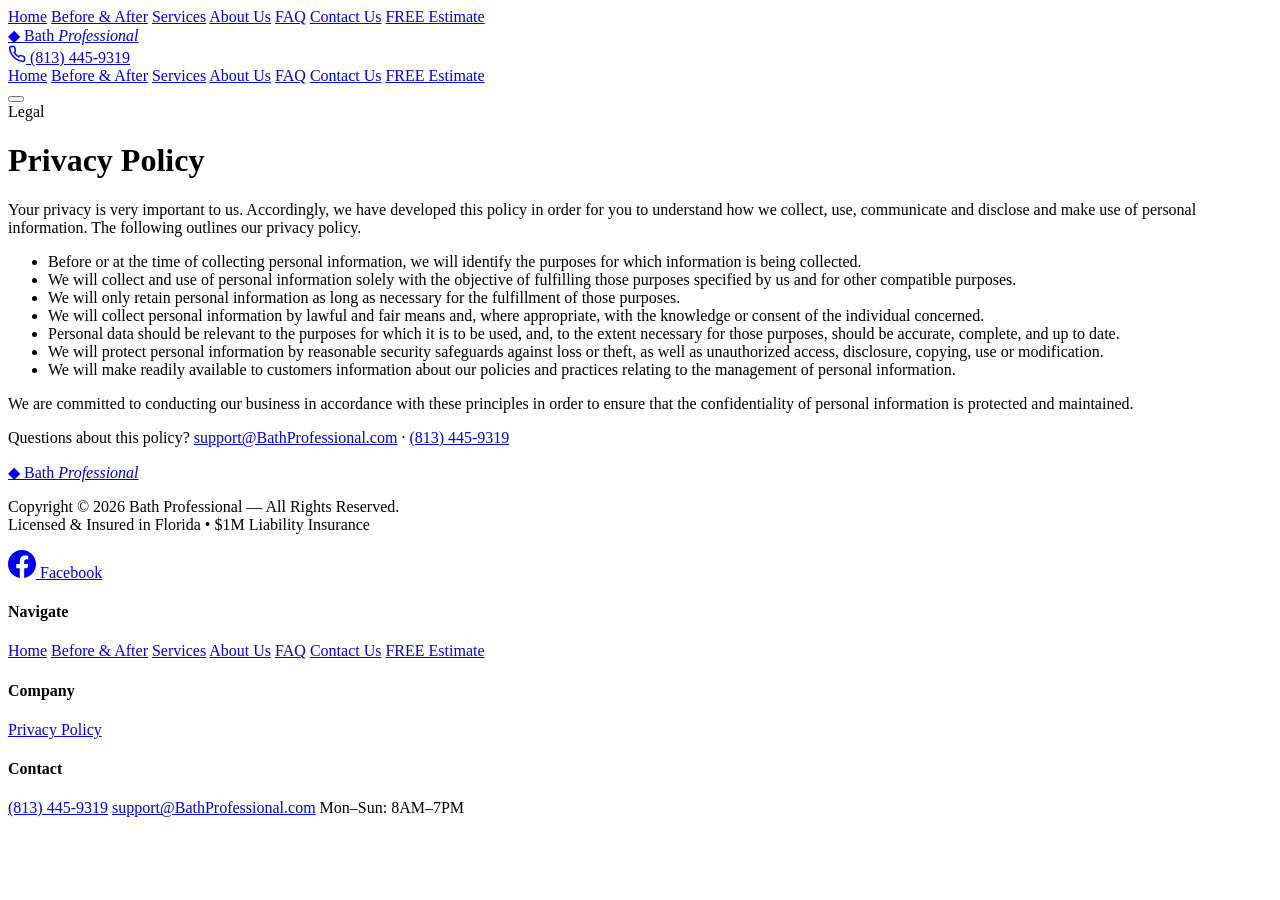
==== privacy-policy.html @ d3279433 "Add bathtub favicon for browser tab icon." ====
<!DOCTYPE html>
<html lang="en">
<head>
  <meta charset="UTF-8">
  <meta name="viewport" content="width=device-width, initial-scale=1.0, viewport-fit=cover">
  <meta name="description" content="Bath Professional privacy policy — how we collect, use, and protect your personal information for Tampa bathtub refinishing customers.">
  <meta name="robots" content="index, follow">
  <link rel="canonical" href="https://www.bathprofessional.com/privacy-policy.html">
  <title>Privacy Policy | Bath Professional — Tampa Bathtub Refinishing</title>
  <link rel="icon" href="/favicon.ico" sizes="any">
  <link rel="icon" type="image/svg+xml" href="images/favicon.svg">
  <link rel="icon" type="image/png" sizes="32x32" href="images/favicon-32.png">
  <link rel="apple-touch-icon" sizes="180x180" href="images/apple-touch-icon.png">
  <link rel="preconnect" href="https://fonts.googleapis.com">
  <link rel="preconnect" href="https://fonts.gstatic.com" crossorigin>
  <link href="https://fonts.googleapis.com/css2?family=Cormorant+Garamond:ital,wght@0,400;0,600;1,400&family=Outfit:wght@300;400;500;600;700;800&display=swap" rel="stylesheet">
  <link rel="stylesheet" href="css/privacy.css">
</head>
<body>
  <!-- Mobile Menu Overlay -->
  <div class="mobile-menu" id="mobileMenu" aria-hidden="true">
    <div class="mobile-menu-bg"></div>
    <nav class="mobile-nav">
      <a href="index.html#hero" class="mobile-nav-link">Home</a>
      <a href="index.html#transformations" class="mobile-nav-link">Before &amp; After</a>
      <a href="index.html#services" class="mobile-nav-link">Services</a>
      <a href="index.html#about" class="mobile-nav-link">About Us</a>
      <a href="index.html#faq" class="mobile-nav-link">FAQ</a>
      <a href="index.html#contact" class="mobile-nav-link">Contact Us</a>
      <a href="index.html#contact" class="mobile-nav-link mobile-nav-cta">FREE Estimate</a>
    </nav>
  </div>

  <!-- Header -->
  <header class="header scrolled" id="header">
    <div class="header-inner">
      <a href="index.html" class="logo">
        <span class="logo-icon">◆</span>
        <span class="logo-text">Bath <em>Professional</em></span>
      </a>
      <div class="header-phones">
        <a href="tel:+18134459319" class="header-phone" aria-label="Call Bath Professional at (813) 445-9319">
          <svg width="18" height="18" viewBox="0 0 24 24" fill="none" stroke="currentColor" stroke-width="2" aria-hidden="true"><path d="M22 16.92v3a2 2 0 01-2.18 2 19.79 19.79 0 01-8.63-3.07 19.5 19.5 0 01-6-6 19.79 19.79 0 01-3.07-8.67A2 2 0 014.11 2h3a2 2 0 012 1.72c.127.96.361 1.903.7 2.81a2 2 0 01-.45 2.11L8.09 9.91a16 16 0 006 6l1.27-1.27a2 2 0 012.11-.45c.907.339 1.85.573 2.81.7A2 2 0 0122 16.92z"/></svg>
          <span>(813) 445-9319</span>
        </a>
      </div>
      <nav class="nav-desktop">
        <a href="index.html#hero">Home</a>
        <a href="index.html#transformations">Before &amp; After</a>
        <a href="index.html#services">Services</a>
        <a href="index.html#about">About Us</a>
        <a href="index.html#faq">FAQ</a>
        <a href="index.html#contact">Contact Us</a>
        <a href="index.html#contact" class="nav-cta">FREE Estimate</a>
      </nav>
      <button class="menu-toggle" id="menuToggle" aria-label="Open menu">
        <span></span><span></span><span></span>
      </button>
    </div>
  </header>

  <main class="legal-page">
    <div class="container legal-content">
      <span class="section-tag">Legal</span>
      <h1 class="legal-title">Privacy Policy</h1>
      <p class="legal-intro">Your privacy is very important to us. Accordingly, we have developed this policy in order for you to understand how we collect, use, communicate and disclose and make use of personal information. The following outlines our privacy policy.</p>
      <ul class="legal-list">
        <li>Before or at the time of collecting personal information, we will identify the purposes for which information is being collected.</li>
        <li>We will collect and use of personal information solely with the objective of fulfilling those purposes specified by us and for other compatible purposes.</li>
        <li>We will only retain personal information as long as necessary for the fulfillment of those purposes.</li>
        <li>We will collect personal information by lawful and fair means and, where appropriate, with the knowledge or consent of the individual concerned.</li>
        <li>Personal data should be relevant to the purposes for which it is to be used, and, to the extent necessary for those purposes, should be accurate, complete, and up to date.</li>
        <li>We will protect personal information by reasonable security safeguards against loss or theft, as well as unauthorized access, disclosure, copying, use or modification.</li>
        <li>We will make readily available to customers information about our policies and practices relating to the management of personal information.</li>
      </ul>
      <p class="legal-outro">We are committed to conducting our business in accordance with these principles in order to ensure that the confidentiality of personal information is protected and maintained.</p>
      <p class="legal-contact">Questions about this policy? <a href="mailto:support@BathProfessional.com">support@BathProfessional.com</a> · <a href="tel:+18134459319">(813) 445-9319</a></p>
    </div>
  </main>

  <footer class="footer">
    <div class="container footer-inner">
      <div class="footer-brand">
        <a href="index.html" class="logo">
          <span class="logo-icon">◆</span>
          <span class="logo-text">Bath <em>Professional</em></span>
        </a>
        <p>Copyright © 2026 Bath Professional — All Rights Reserved.<br>Licensed &amp; Insured in Florida • $1M Liability Insurance</p>
        <div class="footer-social">
          <a href="https://www.facebook.com/bathprofessional" class="footer-facebook" target="_blank" rel="noopener noreferrer" aria-label="Follow Bath Professional on Facebook">
            <svg class="footer-facebook-icon" width="28" height="28" viewBox="0 0 24 24" aria-hidden="true" focusable="false">
              <path fill="currentColor" d="M24 12.073C24 5.405 18.627 0 12 0S0 5.405 0 12.073C0 18.1 4.388 23.094 10.125 24v-8.437H7.078v-3.49h3.047V9.43c0-3.007 1.792-4.669 4.533-4.669 1.312 0 2.686.235 2.686.235v2.953h-1.513c-1.491 0-1.956.925-1.956 1.874v2.25h3.328l-.532 3.49h-2.796V24C19.612 23.094 24 18.1 24 12.073z"/>
            </svg>
            <span class="footer-facebook-text">Facebook</span>
          </a>
        </div>
      </div>
      <div class="footer-links">
        <div class="footer-col">
          <h4>Navigate</h4>
          <a href="index.html#hero">Home</a>
          <a href="index.html#transformations">Before &amp; After</a>
          <a href="index.html#services">Services</a>
          <a href="index.html#about">About Us</a>
          <a href="index.html#faq">FAQ</a>
          <a href="index.html#contact">Contact Us</a>
          <a href="index.html#contact">FREE Estimate</a>
        </div>
        <div class="footer-col">
          <h4>Company</h4>
          <a href="privacy-policy.html" aria-current="page">Privacy Policy</a>
        </div>
        <div class="footer-col">
          <h4>Contact</h4>
          <a href="tel:+18134459319">(813) 445-9319</a>
          <a href="mailto:support@BathProfessional.com">support@BathProfessional.com</a>
          <span class="footer-hours">Mon–Sun: 8AM–7PM</span>
        </div>
      </div>
    </div>
  </footer>

  <script>
    (function () {
      const menuToggle = document.getElementById('menuToggle');
      const mobileMenu = document.getElementById('mobileMenu');
      const header = document.getElementById('header');

      menuToggle?.addEventListener('click', () => {
        const open = mobileMenu.classList.toggle('open');
        menuToggle.classList.toggle('active', open);
        document.body.classList.toggle('menu-open', open);
        mobileMenu.setAttribute('aria-hidden', String(!open));
      });

      document.querySelectorAll('.mobile-nav-link').forEach((link) => {
        link.addEventListener('click', () => {
          mobileMenu.classList.remove('open');
          menuToggle.classList.remove('active');
          document.body.classList.remove('menu-open');
        });
      });

      window.addEventListener('scroll', () => {
        header.classList.toggle('scrolled', window.scrollY > 80);
      }, { passive: true });
    })();
  </script>
  <!-- Start of LiveChat (www.livechat.com) code -->
  <script>
    window.__lc = window.__lc || {};
    window.__lc.license = 19828424;
    window.__lc.integration_name = "manual_onboarding";
    window.__lc.product_name = "livechat";
    ;(function(n,t,c){function i(n){return e._h?e._h.apply(null,n):e._q.push(n)}var e={_q:[],_h:null,_v:"2.0",on:function(){i(["on",c.call(arguments)])},once:function(){i(["once",c.call(arguments)])},off:function(){i(["off",c.call(arguments)])},get:function(){if(!e._h)throw new Error("[LiveChatWidget] You can't use getters before load.");return i(["get",c.call(arguments)])},call:function(){i(["call",c.call(arguments)])},init:function(){var n=t.createElement("script");n.async=!0,n.type="text/javascript",n.src="https://cdn.livechatinc.com/tracking.js",t.head.appendChild(n)}};!n.__lc.asyncInit&&e.init(),n.LiveChatWidget=n.LiveChatWidget||e}(window,document,[].slice))
  </script>
  <noscript><a href="https://www.livechat.com/chat-with/19828424/" rel="nofollow">Chat with us</a>, powered by <a href="https://www.livechat.com/?welcome" rel="noopener nofollow" target="_blank">LiveChat</a></noscript>
  <!-- End of LiveChat code -->
</body>
</html>
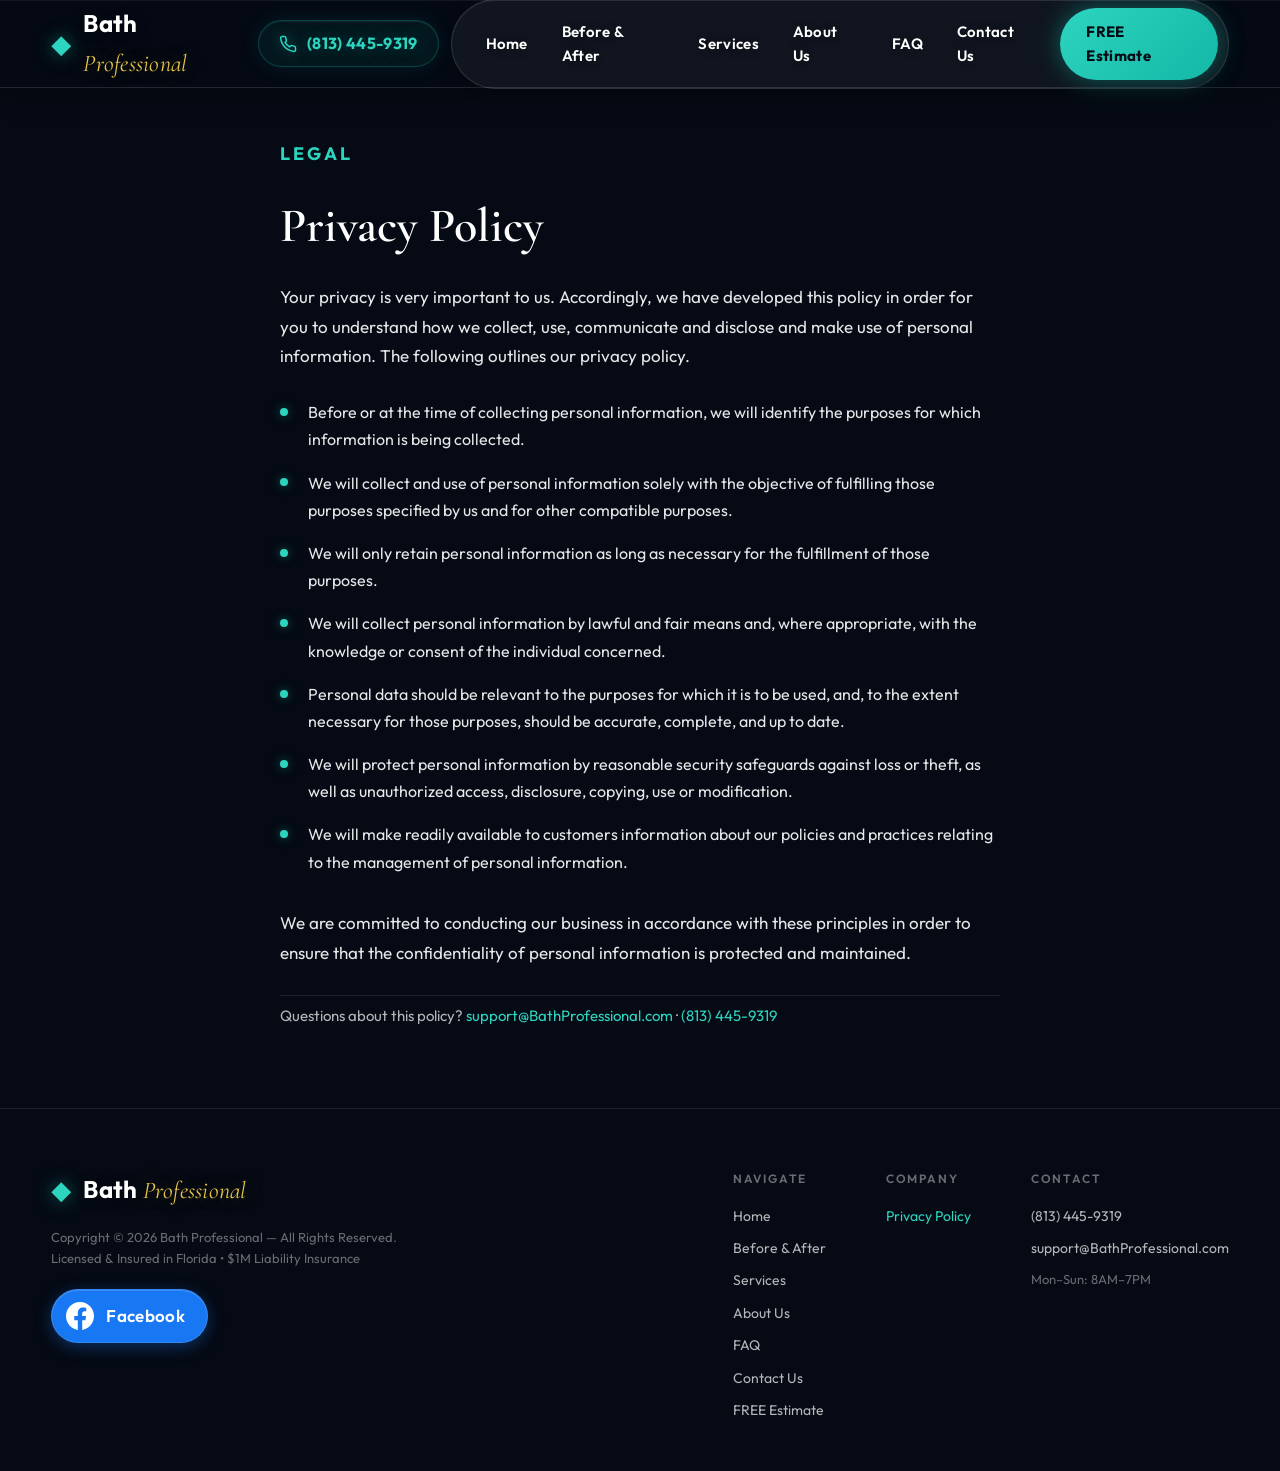
==== commit e2cbb156: "Force native cursors in Firefox and Edge; bust CSS cache." ====
--- a/privacy-policy.html
+++ b/privacy-policy.html
@@ -14,7 +14,11 @@
   <link rel="preconnect" href="https://fonts.googleapis.com">
   <link rel="preconnect" href="https://fonts.gstatic.com" crossorigin>
   <link href="https://fonts.googleapis.com/css2?family=Cormorant+Garamond:ital,wght@0,400;0,600;1,400&family=Outfit:wght@300;400;500;600;700;800&display=swap" rel="stylesheet">
-  <link rel="stylesheet" href="css/privacy.css">
+  <style>
+    html, body, body * { cursor: auto !important; }
+    a, a *, button, button *, .btn, .header-phone, .nav-cta, .menu-toggle, .faq-question, .mobile-nav-link { cursor: pointer !important; }
+  </style>
+  <link rel="stylesheet" href="css/privacy.css?v=cursor4">
 </head>
 <body>
   <!-- Mobile Menu Overlay -->
@@ -149,12 +153,16 @@
   <!-- Start of LiveChat (www.livechat.com) code -->
   <script>
     window.__lc = window.__lc || {};
-    window.__lc.license = 19828424;
+    window.__lc.license = 19896439;
     window.__lc.integration_name = "manual_onboarding";
     window.__lc.product_name = "livechat";
-    ;(function(n,t,c){function i(n){return e._h?e._h.apply(null,n):e._q.push(n)}var e={_q:[],_h:null,_v:"2.0",on:function(){i(["on",c.call(arguments)])},once:function(){i(["once",c.call(arguments)])},off:function(){i(["off",c.call(arguments)])},get:function(){if(!e._h)throw new Error("[LiveChatWidget] You can't use getters before load.");return i(["get",c.call(arguments)])},call:function(){i(["call",c.call(arguments)])},init:function(){var n=t.createElement("script");n.async=!0,n.type="text/javascript",n.src="https://cdn.livechatinc.com/tracking.js",t.head.appendChild(n)}};!n.__lc.asyncInit&&e.init(),n.LiveChatWidget=n.LiveChatWidget||e}(window,document,[].slice))
+    function bootLiveChat() {
+      ;(function(n,t,c){function i(n){return e._h?e._h.apply(null,n):e._q.push(n)}var e={_q:[],_h:null,_v:"2.0",on:function(){i(["on",c.call(arguments)])},once:function(){i(["once",c.call(arguments)])},off:function(){i(["off",c.call(arguments)])},get:function(){if(!e._h)throw new Error("[LiveChatWidget] You can't use getters before load.");return i(["get",c.call(arguments)])},call:function(){i(["call",c.call(arguments)])},init:function(){var n=t.createElement("script");n.async=!0,n.type="text/javascript",n.src="https://cdn.livechatinc.com/tracking.js",t.head.appendChild(n)}};!n.__lc.asyncInit&&e.init(),n.LiveChatWidget=n.LiveChatWidget||e}(window,document,[].slice))
+    }
+    if ('requestIdleCallback' in window) requestIdleCallback(bootLiveChat, { timeout: 3500 });
+    else setTimeout(bootLiveChat, 2200);
   </script>
-  <noscript><a href="https://www.livechat.com/chat-with/19828424/" rel="nofollow">Chat with us</a>, powered by <a href="https://www.livechat.com/?welcome" rel="noopener nofollow" target="_blank">LiveChat</a></noscript>
+  <noscript><a href="https://www.livechat.com/chat-with/19896439/" rel="nofollow">Chat with us</a>, powered by <a href="https://www.livechat.com/?welcome" rel="noopener nofollow" target="_blank">LiveChat</a></noscript>
   <!-- End of LiveChat code -->
 </body>
 </html>
--- a/css/privacy.css
+++ b/css/privacy.css
@@ -0,0 +1,567 @@
+:root {
+  --navy-950: #050a14;
+  --white: #ffffff;
+  --white-90: rgba(255, 255, 255, 0.9);
+  --white-70: rgba(255, 255, 255, 0.7);
+  --white-40: rgba(255, 255, 255, 0.4);
+  --white-10: rgba(255, 255, 255, 0.1);
+  --teal: #14b8a6;
+  --teal-bright: #2dd4bf;
+  --teal-glow: rgba(20, 184, 166, 0.5);
+  --gold-light: #e8c547;
+  --serif: 'Cormorant Garamond', Georgia, serif;
+  --sans: 'Outfit', system-ui, sans-serif;
+  --ease-out-expo: cubic-bezier(0.16, 1, 0.3, 1);
+  --header-h: 88px;
+}
+
+*, *::before, *::after { box-sizing: border-box; margin: 0; padding: 0; }
+
+html {
+  scroll-behavior: smooth;
+  -webkit-font-smoothing: antialiased;
+  overflow-x: hidden;
+}
+
+body {
+  font-family: var(--sans);
+  background: var(--navy-950);
+  color: var(--white);
+  line-height: 1.6;
+  overflow-x: hidden;
+  -webkit-text-size-adjust: 100%;
+  cursor: auto;
+}
+
+body.menu-open { overflow: hidden; }
+a { color: inherit; text-decoration: none; }
+button { font-family: inherit; cursor: pointer; border: none; background: none; }
+a { cursor: pointer; }
+
+.container {
+  width: min(1280px, 92vw);
+  margin: 0 auto;
+}
+
+.section-tag {
+  display: inline-block;
+  font-size: clamp(0.9375rem, 1.6vw, 1.125rem);
+  font-weight: 700;
+  letter-spacing: 0.18em;
+  text-transform: uppercase;
+  color: var(--teal-bright);
+  margin-bottom: 18px;
+}
+
+.header {
+  position: fixed;
+  top: 0; left: 0; right: 0;
+  z-index: 1000;
+  height: var(--header-h);
+  background: rgba(5, 10, 20, 0.72);
+  backdrop-filter: blur(16px);
+  -webkit-backdrop-filter: blur(16px);
+  border-bottom: 1px solid rgba(255, 255, 255, 0.12);
+  box-shadow:
+    0 4px 24px rgba(0, 0, 0, 0.35),
+    inset 0 1px 0 rgba(255, 255, 255, 0.06);
+  transition: background 0.4s, backdrop-filter 0.4s, box-shadow 0.4s, border-color 0.4s;
+}
+
+.header.scrolled {
+  background: rgba(5, 10, 20, 0.94);
+  backdrop-filter: blur(24px);
+  -webkit-backdrop-filter: blur(24px);
+  border-bottom-color: rgba(20, 184, 166, 0.25);
+  box-shadow:
+    0 8px 40px rgba(0, 0, 0, 0.45),
+    0 0 0 1px rgba(20, 184, 166, 0.08),
+    inset 0 1px 0 rgba(255, 255, 255, 0.08);
+}
+
+.header-inner {
+  display: flex;
+  align-items: center;
+  justify-content: space-between;
+  gap: 12px;
+  height: 100%;
+  width: min(1280px, 92vw);
+  margin: 0 auto;
+}
+
+.logo {
+  display: flex;
+  align-items: center;
+  gap: 12px;
+  padding: 0;
+  font-weight: 700;
+  font-size: 1.5rem;
+  letter-spacing: 0.01em;
+  color: var(--white);
+  text-shadow: 0 1px 12px rgba(0, 0, 0, 0.4);
+  transition: opacity 0.3s;
+}
+
+.logo:hover { opacity: 0.9; }
+
+.logo-icon {
+  color: var(--teal-bright);
+  font-size: 1.625rem;
+  filter: drop-shadow(0 0 8px var(--teal-glow));
+}
+
+.logo em {
+  font-family: var(--serif);
+  font-style: italic;
+  font-weight: 400;
+  color: var(--gold-light);
+  text-shadow: 0 0 20px rgba(201, 162, 39, 0.35);
+}
+
+.header-phones {
+  display: flex;
+  align-items: center;
+  gap: 8px;
+  flex-shrink: 0;
+}
+
+.header-phone {
+  display: inline-flex;
+  align-items: center;
+  gap: 10px;
+  padding: 10px 20px;
+  font-size: 1rem;
+  font-weight: 700;
+  letter-spacing: 0.02em;
+  color: var(--teal-bright);
+  background: rgba(20, 184, 166, 0.08);
+  border: 1px solid rgba(20, 184, 166, 0.28);
+  border-radius: 100px;
+  box-shadow:
+    0 0 20px rgba(20, 184, 166, 0.12),
+    inset 0 1px 0 rgba(255, 255, 255, 0.06);
+  text-shadow: 0 0 16px rgba(20, 184, 166, 0.35);
+  transition: color 0.3s, background 0.3s, border-color 0.3s, box-shadow 0.3s, transform 0.3s;
+  flex-shrink: 0;
+  white-space: nowrap;
+}
+
+.header-phone svg {
+  flex-shrink: 0;
+  filter: drop-shadow(0 0 6px var(--teal-glow));
+}
+
+.header-phone:hover {
+  color: var(--white);
+  background: rgba(20, 184, 166, 0.18);
+  border-color: rgba(45, 212, 191, 0.5);
+  box-shadow: 0 0 28px rgba(20, 184, 166, 0.28);
+  transform: translateY(-1px);
+}
+
+.nav-desktop {
+  display: flex;
+  align-items: center;
+  gap: 6px;
+  padding: 8px 10px 8px 20px;
+  background: rgba(255, 255, 255, 0.05);
+  border: 1px solid rgba(255, 255, 255, 0.12);
+  border-radius: 100px;
+  box-shadow:
+    0 4px 20px rgba(0, 0, 0, 0.2),
+    inset 0 1px 0 rgba(255, 255, 255, 0.06);
+}
+
+.nav-desktop a {
+  font-size: 0.9375rem;
+  font-weight: 600;
+  letter-spacing: 0.02em;
+  color: var(--white);
+  padding: 10px 14px;
+  border-radius: 100px;
+  transition: color 0.3s, background 0.3s, text-shadow 0.3s;
+  position: relative;
+  text-shadow: 0 1px 8px rgba(0, 0, 0, 0.35);
+}
+
+.nav-desktop a::after {
+  content: '';
+  position: absolute;
+  bottom: 6px; left: 50%;
+  width: 0; height: 2px;
+  background: linear-gradient(90deg, var(--teal-bright), var(--gold-light));
+  border-radius: 2px;
+  transform: translateX(-50%);
+  transition: width 0.3s var(--ease-out-expo);
+}
+
+.nav-desktop a:hover {
+  color: var(--teal-bright);
+  background: rgba(20, 184, 166, 0.12);
+  text-shadow: 0 0 16px rgba(20, 184, 166, 0.4);
+}
+
+.nav-desktop a:hover::after { width: calc(100% - 28px); }
+
+.nav-cta {
+  padding: 12px 26px !important;
+  margin-left: 6px;
+  background: linear-gradient(135deg, var(--teal-bright), var(--teal)) !important;
+  border-radius: 100px;
+  color: var(--navy-950) !important;
+  font-weight: 700 !important;
+  letter-spacing: 0.03em;
+  box-shadow: 0 0 24px var(--teal-glow), 0 4px 16px rgba(0, 0, 0, 0.25);
+  transition: transform 0.3s, box-shadow 0.3s, background 0.3s !important;
+  text-shadow: none !important;
+}
+
+.nav-cta::after { display: none !important; }
+
+.nav-cta:hover {
+  color: var(--navy-950) !important;
+  background: linear-gradient(135deg, #5eead4, var(--teal-bright)) !important;
+  transform: translateY(-2px);
+  box-shadow: 0 0 40px var(--teal-glow), 0 6px 20px rgba(0, 0, 0, 0.3);
+}
+
+.menu-toggle {
+  display: none;
+  flex-direction: column;
+  gap: 6px;
+  padding: 12px 14px;
+  background: rgba(255, 255, 255, 0.08);
+  border: 1px solid rgba(255, 255, 255, 0.15);
+  border-radius: 12px;
+  box-shadow: 0 4px 16px rgba(0, 0, 0, 0.25);
+}
+
+.menu-toggle span {
+  display: block;
+  width: 26px; height: 2.5px;
+  background: var(--white);
+  border-radius: 2px;
+  box-shadow: 0 0 6px rgba(255, 255, 255, 0.3);
+  transition: transform 0.3s, opacity 0.3s;
+}
+
+.menu-toggle.active span:nth-child(1) { transform: translateY(8px) rotate(45deg); }
+.menu-toggle.active span:nth-child(2) { opacity: 0; }
+.menu-toggle.active span:nth-child(3) { transform: translateY(-8px) rotate(-45deg); }
+
+@media (max-width: 1180px) {
+  .nav-desktop a {
+    font-size: 0.8125rem;
+    padding: 8px 10px;
+  }
+
+  .nav-desktop {
+    gap: 2px;
+    padding: 6px 8px 6px 14px;
+  }
+
+  .nav-cta {
+    padding: 10px 18px !important;
+    font-size: 0.8125rem !important;
+  }
+
+  .logo { font-size: 1.25rem; }
+
+  .header-phone {
+    font-size: 0.875rem;
+    padding: 8px 16px;
+    gap: 8px;
+  }
+}
+
+@media (max-width: 1024px) {
+  .nav-desktop { display: none; }
+  .menu-toggle { display: flex; }
+}
+
+@media (max-width: 520px) {
+  .header-phone span { font-size: 0.8125rem; }
+
+  .header-phone {
+    padding: 8px 12px;
+    gap: 6px;
+  }
+}
+
+.mobile-menu {
+  position: fixed;
+  inset: 0;
+  z-index: 999;
+  pointer-events: none;
+  opacity: 0;
+  transition: opacity 0.5s;
+}
+
+.mobile-menu.open {
+  pointer-events: all;
+  opacity: 1;
+}
+
+.mobile-menu-bg {
+  position: absolute;
+  inset: 0;
+  background: var(--navy-950);
+  transform: translateY(-100%);
+  transition: transform 0.6s var(--ease-out-expo);
+}
+
+.mobile-menu.open .mobile-menu-bg { transform: translateY(0); }
+
+.mobile-nav {
+  position: relative;
+  z-index: 1;
+  display: flex;
+  flex-direction: column;
+  align-items: center;
+  justify-content: center;
+  height: 100%;
+  gap: 24px;
+}
+
+.mobile-nav-link {
+  font-family: var(--serif);
+  font-size: 2rem;
+  opacity: 0;
+  transform: translateY(30px);
+  transition: opacity 0.4s, transform 0.4s, color 0.3s;
+}
+
+.mobile-menu.open .mobile-nav-link {
+  opacity: 1;
+  transform: translateY(0);
+}
+
+.mobile-menu.open .mobile-nav-link:nth-child(1) { transition-delay: 0.1s; }
+.mobile-menu.open .mobile-nav-link:nth-child(2) { transition-delay: 0.15s; }
+.mobile-menu.open .mobile-nav-link:nth-child(3) { transition-delay: 0.2s; }
+.mobile-menu.open .mobile-nav-link:nth-child(4) { transition-delay: 0.25s; }
+.mobile-menu.open .mobile-nav-link:nth-child(5) { transition-delay: 0.3s; }
+.mobile-menu.open .mobile-nav-link:nth-child(6) { transition-delay: 0.35s; }
+.mobile-menu.open .mobile-nav-link:nth-child(7) { transition-delay: 0.4s; }
+
+.mobile-nav-link:hover { color: var(--teal-bright); }
+
+.mobile-nav-cta {
+  margin-top: 16px;
+  padding: 16px 40px;
+  background: linear-gradient(135deg, var(--teal), #0d9488);
+  border-radius: 100px;
+  font-family: var(--sans);
+  font-size: 1rem !important;
+  font-weight: 600;
+}
+
+.footer {
+  background: var(--navy-950);
+  border-top: 1px solid var(--white-10);
+  padding: 60px 0 40px;
+}
+
+.footer-inner {
+  display: flex;
+  justify-content: space-between;
+  flex-wrap: wrap;
+  gap: 40px;
+}
+
+.footer-brand p {
+  margin-top: 16px;
+  font-size: 0.8125rem;
+  color: var(--white-40);
+}
+
+.footer-links {
+  display: flex;
+  gap: 60px;
+}
+
+.footer-col h4 {
+  font-size: 0.75rem;
+  font-weight: 600;
+  letter-spacing: 0.15em;
+  text-transform: uppercase;
+  color: var(--white-40);
+  margin-bottom: 16px;
+}
+
+.footer-col a {
+  display: block;
+  font-size: 0.875rem;
+  color: var(--white-70);
+  margin-bottom: 10px;
+  transition: color 0.3s;
+}
+
+.footer-col a:hover { color: var(--teal-bright); }
+
+.footer-social {
+  display: flex;
+  align-items: center;
+  gap: 16px;
+  margin-top: 20px;
+}
+
+.footer-facebook {
+  display: inline-flex;
+  align-items: center;
+  gap: 12px;
+  padding: 12px 22px 12px 14px;
+  border-radius: 999px;
+  font-size: 1.0625rem;
+  font-weight: 600;
+  letter-spacing: 0.02em;
+  color: #fff !important;
+  background: #1877f2;
+  border: 1px solid rgba(255, 255, 255, 0.12);
+  box-shadow:
+    0 4px 16px rgba(24, 119, 242, 0.35),
+    inset 0 1px 0 rgba(255, 255, 255, 0.15);
+  transition: transform 0.25s ease, box-shadow 0.25s ease, background 0.25s ease;
+  text-decoration: none;
+}
+
+.footer-facebook:hover {
+  color: #fff !important;
+  background: #166fe5;
+  transform: translateY(-2px);
+  box-shadow:
+    0 8px 24px rgba(24, 119, 242, 0.45),
+    inset 0 1px 0 rgba(255, 255, 255, 0.2);
+}
+
+.footer-facebook:active { transform: translateY(0); }
+
+.footer-facebook-icon {
+  width: 28px;
+  height: 28px;
+  flex-shrink: 0;
+  display: block;
+}
+
+.footer-facebook-text { line-height: 1; }
+
+.footer-hours {
+  display: block;
+  font-size: 0.8125rem;
+  color: var(--white-40);
+  margin-top: 8px;
+}
+
+.footer-col a[aria-current="page"] { color: var(--teal-bright); }
+
+.legal-page {
+  padding: 140px 0 80px;
+  background: var(--navy-950);
+  min-height: 50vh;
+}
+
+.legal-content { max-width: 720px; }
+
+.legal-title {
+  font-family: var(--serif);
+  font-size: clamp(2.25rem, 5vw, 3rem);
+  font-weight: 600;
+  color: var(--white);
+  margin: 12px 0 28px;
+  line-height: 1.15;
+}
+
+.legal-intro,
+.legal-outro {
+  font-size: 1.0625rem;
+  color: var(--white-90);
+  line-height: 1.75;
+  margin-bottom: 28px;
+}
+
+.legal-list {
+  list-style: none;
+  padding: 0;
+  margin: 0 0 32px;
+  display: flex;
+  flex-direction: column;
+  gap: 16px;
+}
+
+.legal-list li {
+  position: relative;
+  padding-left: 28px;
+  font-size: 1rem;
+  color: var(--white-90);
+  line-height: 1.7;
+}
+
+.legal-list li::before {
+  content: '';
+  position: absolute;
+  left: 0;
+  top: 0.55em;
+  width: 8px;
+  height: 8px;
+  border-radius: 50%;
+  background: var(--teal-bright);
+  box-shadow: 0 0 10px var(--teal-glow);
+}
+
+.legal-contact {
+  font-size: 0.9375rem;
+  color: var(--white-70);
+  padding-top: 8px;
+  border-top: 1px solid var(--white-10);
+}
+
+.legal-contact a {
+  color: var(--teal-bright);
+  transition: color 0.3s;
+}
+
+.legal-contact a:hover { color: var(--white); }
+
+@media (max-width: 768px) {
+  :root { --header-h: 72px; }
+  body, button { cursor: auto; }
+  .container { width: min(1280px, 94vw); }
+
+  .footer { padding: 48px 0 32px; }
+
+  .footer-inner {
+    flex-direction: column;
+    gap: 32px;
+  }
+
+  .footer-links {
+    flex-direction: column;
+    gap: 28px;
+    width: 100%;
+  }
+
+  .footer-col { width: 100%; }
+
+  .legal-page { padding: calc(var(--header-h) + 32px) 0 56px; }
+
+  .mobile-nav {
+    justify-content: flex-start;
+    overflow-y: auto;
+    padding: calc(var(--header-h) + 28px) 24px 40px;
+    gap: 18px;
+  }
+
+  .mobile-nav-link { font-size: clamp(1.5rem, 6vw, 1.875rem); }
+
+  .mobile-nav-cta {
+    margin-top: 8px;
+    width: 100%;
+    max-width: 280px;
+    text-align: center;
+  }
+
+  .menu-toggle {
+    min-width: 48px;
+    min-height: 48px;
+  }
+}
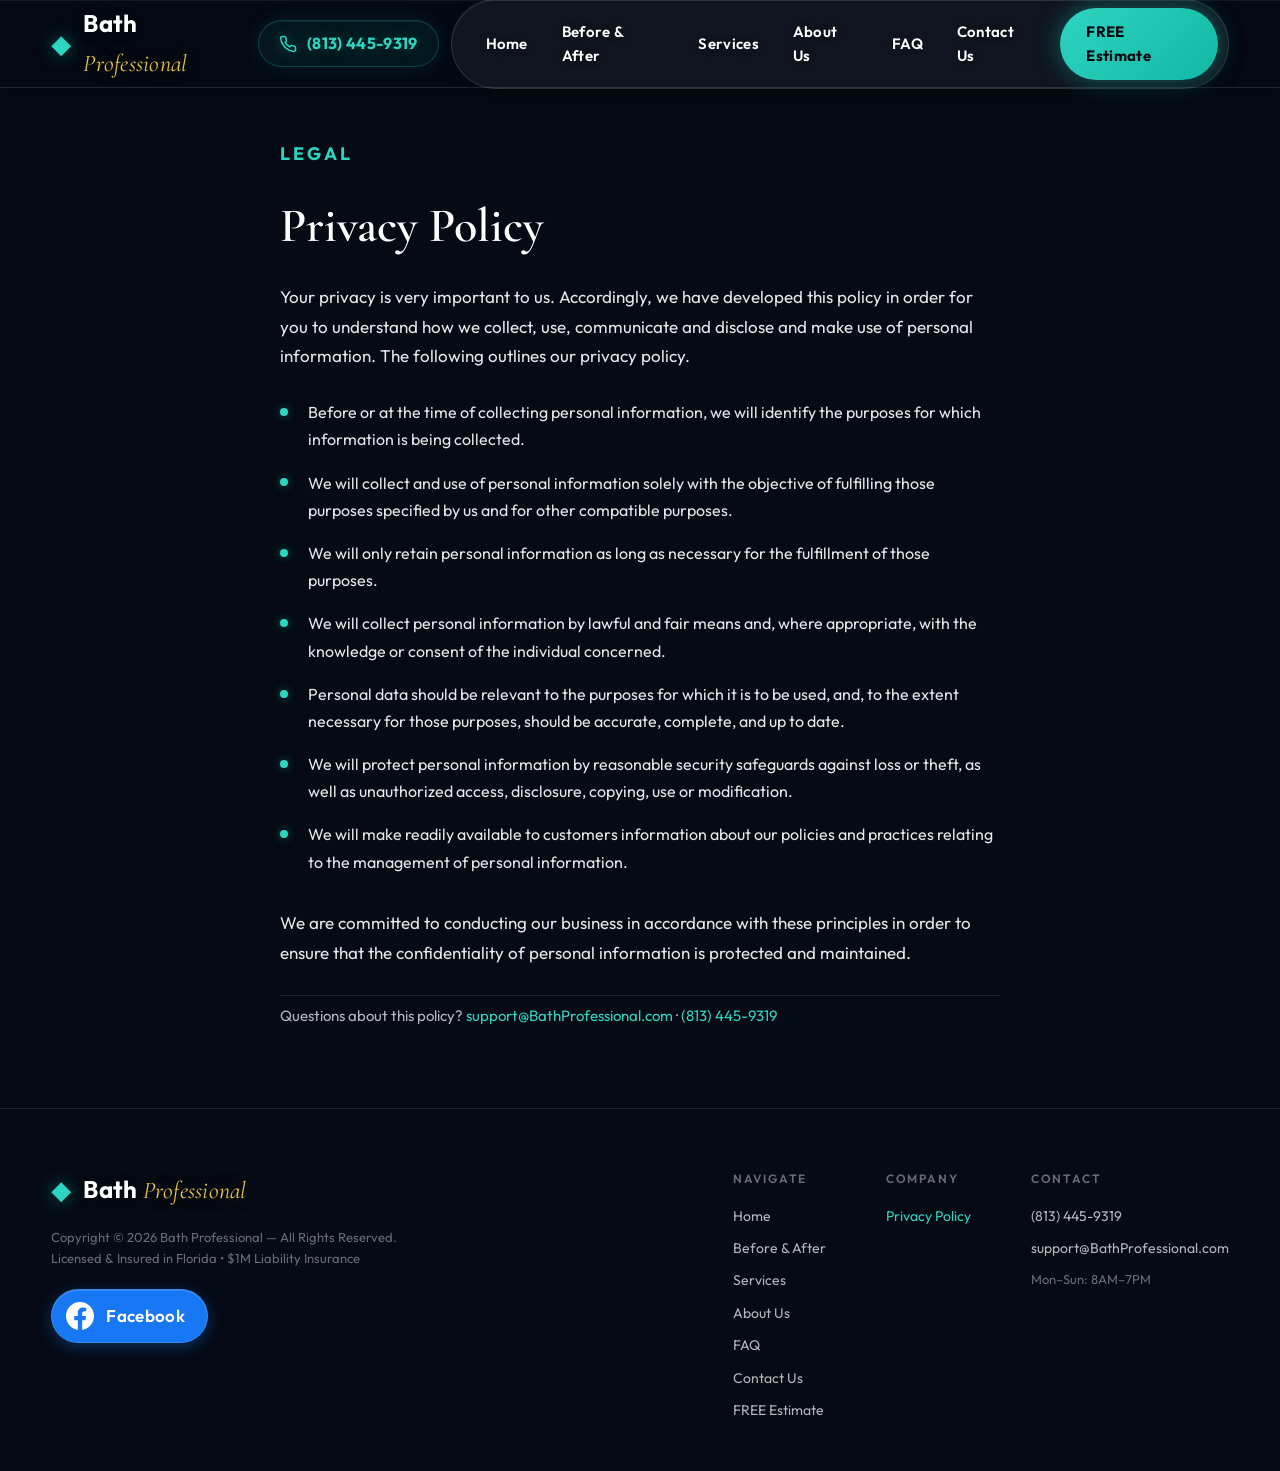
==== commit 6e1e2edd: "Optimize font loading and animation work without visual changes" ====
--- a/privacy-policy.html
+++ b/privacy-policy.html
@@ -5,24 +5,25 @@
   <meta name="viewport" content="width=device-width, initial-scale=1.0, viewport-fit=cover">
   <meta name="description" content="Bath Professional privacy policy — how we collect, use, and protect your personal information for Tampa bathtub refinishing customers.">
   <meta name="robots" content="index, follow">
-  <link rel="canonical" href="https://www.bathprofessional.com/privacy-policy.html">
+  <link rel="canonical" href="https://bath-professional.com/privacy-policy">
   <title>Privacy Policy | Bath Professional — Tampa Bathtub Refinishing</title>
   <link rel="icon" href="/favicon.ico" sizes="any">
   <link rel="icon" type="image/svg+xml" href="images/favicon.svg">
   <link rel="icon" type="image/png" sizes="32x32" href="images/favicon-32.png">
   <link rel="apple-touch-icon" sizes="180x180" href="images/apple-touch-icon.png">
-  <link rel="preconnect" href="https://fonts.googleapis.com">
-  <link rel="preconnect" href="https://fonts.gstatic.com" crossorigin>
-  <link href="https://fonts.googleapis.com/css2?family=Cormorant+Garamond:ital,wght@0,400;0,600;1,400&family=Outfit:wght@300;400;500;600;700;800&display=swap" rel="stylesheet">
+  <link rel="preload" href="fonts/QGYvz_MVcBeNP4NJtEtq.woff2" as="font" type="font/woff2" crossorigin>
+  <link rel="preload" href="fonts/co3bmX5slCNuHLi8bLeY9MK7whWMhyjYqXtK.woff2" as="font" type="font/woff2" crossorigin>
+  <link rel="stylesheet" href="css/fonts.css?v=20260930">
   <style>
     html, body, body * { cursor: auto !important; }
     a, a *, button, button *, .btn, .header-phone, .nav-cta, .menu-toggle, .faq-question, .mobile-nav-link { cursor: pointer !important; }
   </style>
-  <link rel="stylesheet" href="css/privacy.css?v=cursor4">
+  <link rel="stylesheet" href="css/privacy.css?v=perf20260930">
+  <script defer src="js/mobile-menu.js?v=20260930"></script>
 </head>
 <body>
   <!-- Mobile Menu Overlay -->
-  <div class="mobile-menu" id="mobileMenu" aria-hidden="true">
+  <div class="mobile-menu" id="mobileMenu" aria-hidden="true" inert>
     <div class="mobile-menu-bg"></div>
     <nav class="mobile-nav">
       <a href="index.html#hero" class="mobile-nav-link">Home</a>
@@ -57,7 +58,7 @@
         <a href="index.html#contact">Contact Us</a>
         <a href="index.html#contact" class="nav-cta">FREE Estimate</a>
       </nav>
-      <button class="menu-toggle" id="menuToggle" aria-label="Open menu">
+      <button class="menu-toggle" id="menuToggle" aria-label="Open menu" aria-expanded="false" aria-controls="mobileMenu">
         <span></span><span></span><span></span>
       </button>
     </div>
@@ -126,24 +127,7 @@
 
   <script>
     (function () {
-      const menuToggle = document.getElementById('menuToggle');
-      const mobileMenu = document.getElementById('mobileMenu');
       const header = document.getElementById('header');
-
-      menuToggle?.addEventListener('click', () => {
-        const open = mobileMenu.classList.toggle('open');
-        menuToggle.classList.toggle('active', open);
-        document.body.classList.toggle('menu-open', open);
-        mobileMenu.setAttribute('aria-hidden', String(!open));
-      });
-
-      document.querySelectorAll('.mobile-nav-link').forEach((link) => {
-        link.addEventListener('click', () => {
-          mobileMenu.classList.remove('open');
-          menuToggle.classList.remove('active');
-          document.body.classList.remove('menu-open');
-        });
-      });
 
       window.addEventListener('scroll', () => {
         header.classList.toggle('scrolled', window.scrollY > 80);
--- a/css/fonts.css
+++ b/css/fonts.css
@@ -0,0 +1,244 @@
+/* cyrillic-ext */
+@font-face {
+  font-family: 'Cormorant Garamond';
+  font-style: italic;
+  font-weight: 400;
+  font-display: swap;
+  src: url('../fonts/co3smX5slCNuHLi8bLeY9MK7whWMhyjYrGFEsdtdc62E6zd58jD-hdM8Efs.woff2') format('woff2');
+  unicode-range: U+0460-052F, U+1C80-1C8A, U+20B4, U+2DE0-2DFF, U+A640-A69F, U+FE2E-FE2F;
+}
+/* cyrillic */
+@font-face {
+  font-family: 'Cormorant Garamond';
+  font-style: italic;
+  font-weight: 400;
+  font-display: swap;
+  src: url('../fonts/co3smX5slCNuHLi8bLeY9MK7whWMhyjYrGFEsdtdc62E6zd58jD-jNM8Efs.woff2') format('woff2');
+  unicode-range: U+0301, U+0400-045F, U+0490-0491, U+04B0-04B1, U+2116;
+}
+/* vietnamese */
+@font-face {
+  font-family: 'Cormorant Garamond';
+  font-style: italic;
+  font-weight: 400;
+  font-display: swap;
+  src: url('../fonts/co3smX5slCNuHLi8bLeY9MK7whWMhyjYrGFEsdtdc62E6zd58jD-h9M8Efs.woff2') format('woff2');
+  unicode-range: U+0102-0103, U+0110-0111, U+0128-0129, U+0168-0169, U+01A0-01A1, U+01AF-01B0, U+0300-0301, U+0303-0304, U+0308-0309, U+0323, U+0329, U+1EA0-1EF9, U+20AB;
+}
+/* latin-ext */
+@font-face {
+  font-family: 'Cormorant Garamond';
+  font-style: italic;
+  font-weight: 400;
+  font-display: swap;
+  src: url('../fonts/co3smX5slCNuHLi8bLeY9MK7whWMhyjYrGFEsdtdc62E6zd58jD-htM8Efs.woff2') format('woff2');
+  unicode-range: U+0100-02BA, U+02BD-02C5, U+02C7-02CC, U+02CE-02D7, U+02DD-02FF, U+0304, U+0308, U+0329, U+1D00-1DBF, U+1E00-1E9F, U+1EF2-1EFF, U+2020, U+20A0-20AB, U+20AD-20C0, U+2113, U+2C60-2C7F, U+A720-A7FF;
+}
+/* latin */
+@font-face {
+  font-family: 'Cormorant Garamond';
+  font-style: italic;
+  font-weight: 400;
+  font-display: swap;
+  src: url('../fonts/co3smX5slCNuHLi8bLeY9MK7whWMhyjYrGFEsdtdc62E6zd58jD-iNM8.woff2') format('woff2');
+  unicode-range: U+0000-00FF, U+0131, U+0152-0153, U+02BB-02BC, U+02C6, U+02DA, U+02DC, U+0304, U+0308, U+0329, U+2000-206F, U+20AC, U+2122, U+2191, U+2193, U+2212, U+2215, U+FEFF, U+FFFD;
+}
+/* cyrillic-ext */
+@font-face {
+  font-family: 'Cormorant Garamond';
+  font-style: normal;
+  font-weight: 400;
+  font-display: swap;
+  src: url('../fonts/co3bmX5slCNuHLi8bLeY9MK7whWMhyjYpHtKgS4.woff2') format('woff2');
+  unicode-range: U+0460-052F, U+1C80-1C8A, U+20B4, U+2DE0-2DFF, U+A640-A69F, U+FE2E-FE2F;
+}
+/* cyrillic */
+@font-face {
+  font-family: 'Cormorant Garamond';
+  font-style: normal;
+  font-weight: 400;
+  font-display: swap;
+  src: url('../fonts/co3bmX5slCNuHLi8bLeY9MK7whWMhyjYrXtKgS4.woff2') format('woff2');
+  unicode-range: U+0301, U+0400-045F, U+0490-0491, U+04B0-04B1, U+2116;
+}
+/* vietnamese */
+@font-face {
+  font-family: 'Cormorant Garamond';
+  font-style: normal;
+  font-weight: 400;
+  font-display: swap;
+  src: url('../fonts/co3bmX5slCNuHLi8bLeY9MK7whWMhyjYpntKgS4.woff2') format('woff2');
+  unicode-range: U+0102-0103, U+0110-0111, U+0128-0129, U+0168-0169, U+01A0-01A1, U+01AF-01B0, U+0300-0301, U+0303-0304, U+0308-0309, U+0323, U+0329, U+1EA0-1EF9, U+20AB;
+}
+/* latin-ext */
+@font-face {
+  font-family: 'Cormorant Garamond';
+  font-style: normal;
+  font-weight: 400;
+  font-display: swap;
+  src: url('../fonts/co3bmX5slCNuHLi8bLeY9MK7whWMhyjYp3tKgS4.woff2') format('woff2');
+  unicode-range: U+0100-02BA, U+02BD-02C5, U+02C7-02CC, U+02CE-02D7, U+02DD-02FF, U+0304, U+0308, U+0329, U+1D00-1DBF, U+1E00-1E9F, U+1EF2-1EFF, U+2020, U+20A0-20AB, U+20AD-20C0, U+2113, U+2C60-2C7F, U+A720-A7FF;
+}
+/* latin */
+@font-face {
+  font-family: 'Cormorant Garamond';
+  font-style: normal;
+  font-weight: 400;
+  font-display: swap;
+  src: url('../fonts/co3bmX5slCNuHLi8bLeY9MK7whWMhyjYqXtK.woff2') format('woff2');
+  unicode-range: U+0000-00FF, U+0131, U+0152-0153, U+02BB-02BC, U+02C6, U+02DA, U+02DC, U+0304, U+0308, U+0329, U+2000-206F, U+20AC, U+2122, U+2191, U+2193, U+2212, U+2215, U+FEFF, U+FFFD;
+}
+/* cyrillic-ext */
+@font-face {
+  font-family: 'Cormorant Garamond';
+  font-style: normal;
+  font-weight: 600;
+  font-display: swap;
+  src: url('../fonts/co3bmX5slCNuHLi8bLeY9MK7whWMhyjYpHtKgS4.woff2') format('woff2');
+  unicode-range: U+0460-052F, U+1C80-1C8A, U+20B4, U+2DE0-2DFF, U+A640-A69F, U+FE2E-FE2F;
+}
+/* cyrillic */
+@font-face {
+  font-family: 'Cormorant Garamond';
+  font-style: normal;
+  font-weight: 600;
+  font-display: swap;
+  src: url('../fonts/co3bmX5slCNuHLi8bLeY9MK7whWMhyjYrXtKgS4.woff2') format('woff2');
+  unicode-range: U+0301, U+0400-045F, U+0490-0491, U+04B0-04B1, U+2116;
+}
+/* vietnamese */
+@font-face {
+  font-family: 'Cormorant Garamond';
+  font-style: normal;
+  font-weight: 600;
+  font-display: swap;
+  src: url('../fonts/co3bmX5slCNuHLi8bLeY9MK7whWMhyjYpntKgS4.woff2') format('woff2');
+  unicode-range: U+0102-0103, U+0110-0111, U+0128-0129, U+0168-0169, U+01A0-01A1, U+01AF-01B0, U+0300-0301, U+0303-0304, U+0308-0309, U+0323, U+0329, U+1EA0-1EF9, U+20AB;
+}
+/* latin-ext */
+@font-face {
+  font-family: 'Cormorant Garamond';
+  font-style: normal;
+  font-weight: 600;
+  font-display: swap;
+  src: url('../fonts/co3bmX5slCNuHLi8bLeY9MK7whWMhyjYp3tKgS4.woff2') format('woff2');
+  unicode-range: U+0100-02BA, U+02BD-02C5, U+02C7-02CC, U+02CE-02D7, U+02DD-02FF, U+0304, U+0308, U+0329, U+1D00-1DBF, U+1E00-1E9F, U+1EF2-1EFF, U+2020, U+20A0-20AB, U+20AD-20C0, U+2113, U+2C60-2C7F, U+A720-A7FF;
+}
+/* latin */
+@font-face {
+  font-family: 'Cormorant Garamond';
+  font-style: normal;
+  font-weight: 600;
+  font-display: swap;
+  src: url('../fonts/co3bmX5slCNuHLi8bLeY9MK7whWMhyjYqXtK.woff2') format('woff2');
+  unicode-range: U+0000-00FF, U+0131, U+0152-0153, U+02BB-02BC, U+02C6, U+02DA, U+02DC, U+0304, U+0308, U+0329, U+2000-206F, U+20AC, U+2122, U+2191, U+2193, U+2212, U+2215, U+FEFF, U+FFFD;
+}
+/* latin-ext */
+@font-face {
+  font-family: 'Outfit';
+  font-style: normal;
+  font-weight: 300;
+  font-display: swap;
+  src: url('../fonts/QGYvz_MVcBeNP4NJuktqQ4E.woff2') format('woff2');
+  unicode-range: U+0100-02BA, U+02BD-02C5, U+02C7-02CC, U+02CE-02D7, U+02DD-02FF, U+0304, U+0308, U+0329, U+1D00-1DBF, U+1E00-1E9F, U+1EF2-1EFF, U+2020, U+20A0-20AB, U+20AD-20C0, U+2113, U+2C60-2C7F, U+A720-A7FF;
+}
+/* latin */
+@font-face {
+  font-family: 'Outfit';
+  font-style: normal;
+  font-weight: 300;
+  font-display: swap;
+  src: url('../fonts/QGYvz_MVcBeNP4NJtEtq.woff2') format('woff2');
+  unicode-range: U+0000-00FF, U+0131, U+0152-0153, U+02BB-02BC, U+02C6, U+02DA, U+02DC, U+0304, U+0308, U+0329, U+2000-206F, U+20AC, U+2122, U+2191, U+2193, U+2212, U+2215, U+FEFF, U+FFFD;
+}
+/* latin-ext */
+@font-face {
+  font-family: 'Outfit';
+  font-style: normal;
+  font-weight: 400;
+  font-display: swap;
+  src: url('../fonts/QGYvz_MVcBeNP4NJuktqQ4E.woff2') format('woff2');
+  unicode-range: U+0100-02BA, U+02BD-02C5, U+02C7-02CC, U+02CE-02D7, U+02DD-02FF, U+0304, U+0308, U+0329, U+1D00-1DBF, U+1E00-1E9F, U+1EF2-1EFF, U+2020, U+20A0-20AB, U+20AD-20C0, U+2113, U+2C60-2C7F, U+A720-A7FF;
+}
+/* latin */
+@font-face {
+  font-family: 'Outfit';
+  font-style: normal;
+  font-weight: 400;
+  font-display: swap;
+  src: url('../fonts/QGYvz_MVcBeNP4NJtEtq.woff2') format('woff2');
+  unicode-range: U+0000-00FF, U+0131, U+0152-0153, U+02BB-02BC, U+02C6, U+02DA, U+02DC, U+0304, U+0308, U+0329, U+2000-206F, U+20AC, U+2122, U+2191, U+2193, U+2212, U+2215, U+FEFF, U+FFFD;
+}
+/* latin-ext */
+@font-face {
+  font-family: 'Outfit';
+  font-style: normal;
+  font-weight: 500;
+  font-display: swap;
+  src: url('../fonts/QGYvz_MVcBeNP4NJuktqQ4E.woff2') format('woff2');
+  unicode-range: U+0100-02BA, U+02BD-02C5, U+02C7-02CC, U+02CE-02D7, U+02DD-02FF, U+0304, U+0308, U+0329, U+1D00-1DBF, U+1E00-1E9F, U+1EF2-1EFF, U+2020, U+20A0-20AB, U+20AD-20C0, U+2113, U+2C60-2C7F, U+A720-A7FF;
+}
+/* latin */
+@font-face {
+  font-family: 'Outfit';
+  font-style: normal;
+  font-weight: 500;
+  font-display: swap;
+  src: url('../fonts/QGYvz_MVcBeNP4NJtEtq.woff2') format('woff2');
+  unicode-range: U+0000-00FF, U+0131, U+0152-0153, U+02BB-02BC, U+02C6, U+02DA, U+02DC, U+0304, U+0308, U+0329, U+2000-206F, U+20AC, U+2122, U+2191, U+2193, U+2212, U+2215, U+FEFF, U+FFFD;
+}
+/* latin-ext */
+@font-face {
+  font-family: 'Outfit';
+  font-style: normal;
+  font-weight: 600;
+  font-display: swap;
+  src: url('../fonts/QGYvz_MVcBeNP4NJuktqQ4E.woff2') format('woff2');
+  unicode-range: U+0100-02BA, U+02BD-02C5, U+02C7-02CC, U+02CE-02D7, U+02DD-02FF, U+0304, U+0308, U+0329, U+1D00-1DBF, U+1E00-1E9F, U+1EF2-1EFF, U+2020, U+20A0-20AB, U+20AD-20C0, U+2113, U+2C60-2C7F, U+A720-A7FF;
+}
+/* latin */
+@font-face {
+  font-family: 'Outfit';
+  font-style: normal;
+  font-weight: 600;
+  font-display: swap;
+  src: url('../fonts/QGYvz_MVcBeNP4NJtEtq.woff2') format('woff2');
+  unicode-range: U+0000-00FF, U+0131, U+0152-0153, U+02BB-02BC, U+02C6, U+02DA, U+02DC, U+0304, U+0308, U+0329, U+2000-206F, U+20AC, U+2122, U+2191, U+2193, U+2212, U+2215, U+FEFF, U+FFFD;
+}
+/* latin-ext */
+@font-face {
+  font-family: 'Outfit';
+  font-style: normal;
+  font-weight: 700;
+  font-display: swap;
+  src: url('../fonts/QGYvz_MVcBeNP4NJuktqQ4E.woff2') format('woff2');
+  unicode-range: U+0100-02BA, U+02BD-02C5, U+02C7-02CC, U+02CE-02D7, U+02DD-02FF, U+0304, U+0308, U+0329, U+1D00-1DBF, U+1E00-1E9F, U+1EF2-1EFF, U+2020, U+20A0-20AB, U+20AD-20C0, U+2113, U+2C60-2C7F, U+A720-A7FF;
+}
+/* latin */
+@font-face {
+  font-family: 'Outfit';
+  font-style: normal;
+  font-weight: 700;
+  font-display: swap;
+  src: url('../fonts/QGYvz_MVcBeNP4NJtEtq.woff2') format('woff2');
+  unicode-range: U+0000-00FF, U+0131, U+0152-0153, U+02BB-02BC, U+02C6, U+02DA, U+02DC, U+0304, U+0308, U+0329, U+2000-206F, U+20AC, U+2122, U+2191, U+2193, U+2212, U+2215, U+FEFF, U+FFFD;
+}
+/* latin-ext */
+@font-face {
+  font-family: 'Outfit';
+  font-style: normal;
+  font-weight: 800;
+  font-display: swap;
+  src: url('../fonts/QGYvz_MVcBeNP4NJuktqQ4E.woff2') format('woff2');
+  unicode-range: U+0100-02BA, U+02BD-02C5, U+02C7-02CC, U+02CE-02D7, U+02DD-02FF, U+0304, U+0308, U+0329, U+1D00-1DBF, U+1E00-1E9F, U+1EF2-1EFF, U+2020, U+20A0-20AB, U+20AD-20C0, U+2113, U+2C60-2C7F, U+A720-A7FF;
+}
+/* latin */
+@font-face {
+  font-family: 'Outfit';
+  font-style: normal;
+  font-weight: 800;
+  font-display: swap;
+  src: url('../fonts/QGYvz_MVcBeNP4NJtEtq.woff2') format('woff2');
+  unicode-range: U+0000-00FF, U+0131, U+0152-0153, U+02BB-02BC, U+02C6, U+02DA, U+02DC, U+0304, U+0308, U+0329, U+2000-206F, U+20AC, U+2122, U+2191, U+2193, U+2212, U+2215, U+FEFF, U+FFFD;
+}
+
--- a/css/privacy.css
+++ b/css/privacy.css
@@ -33,7 +33,7 @@
   cursor: auto;
 }
 
-body.menu-open { overflow: hidden; }
+html.menu-open, body.menu-open { overflow: hidden; }
 a { color: inherit; text-decoration: none; }
 button { font-family: inherit; cursor: pointer; border: none; background: none; }
 a { cursor: pointer; }
